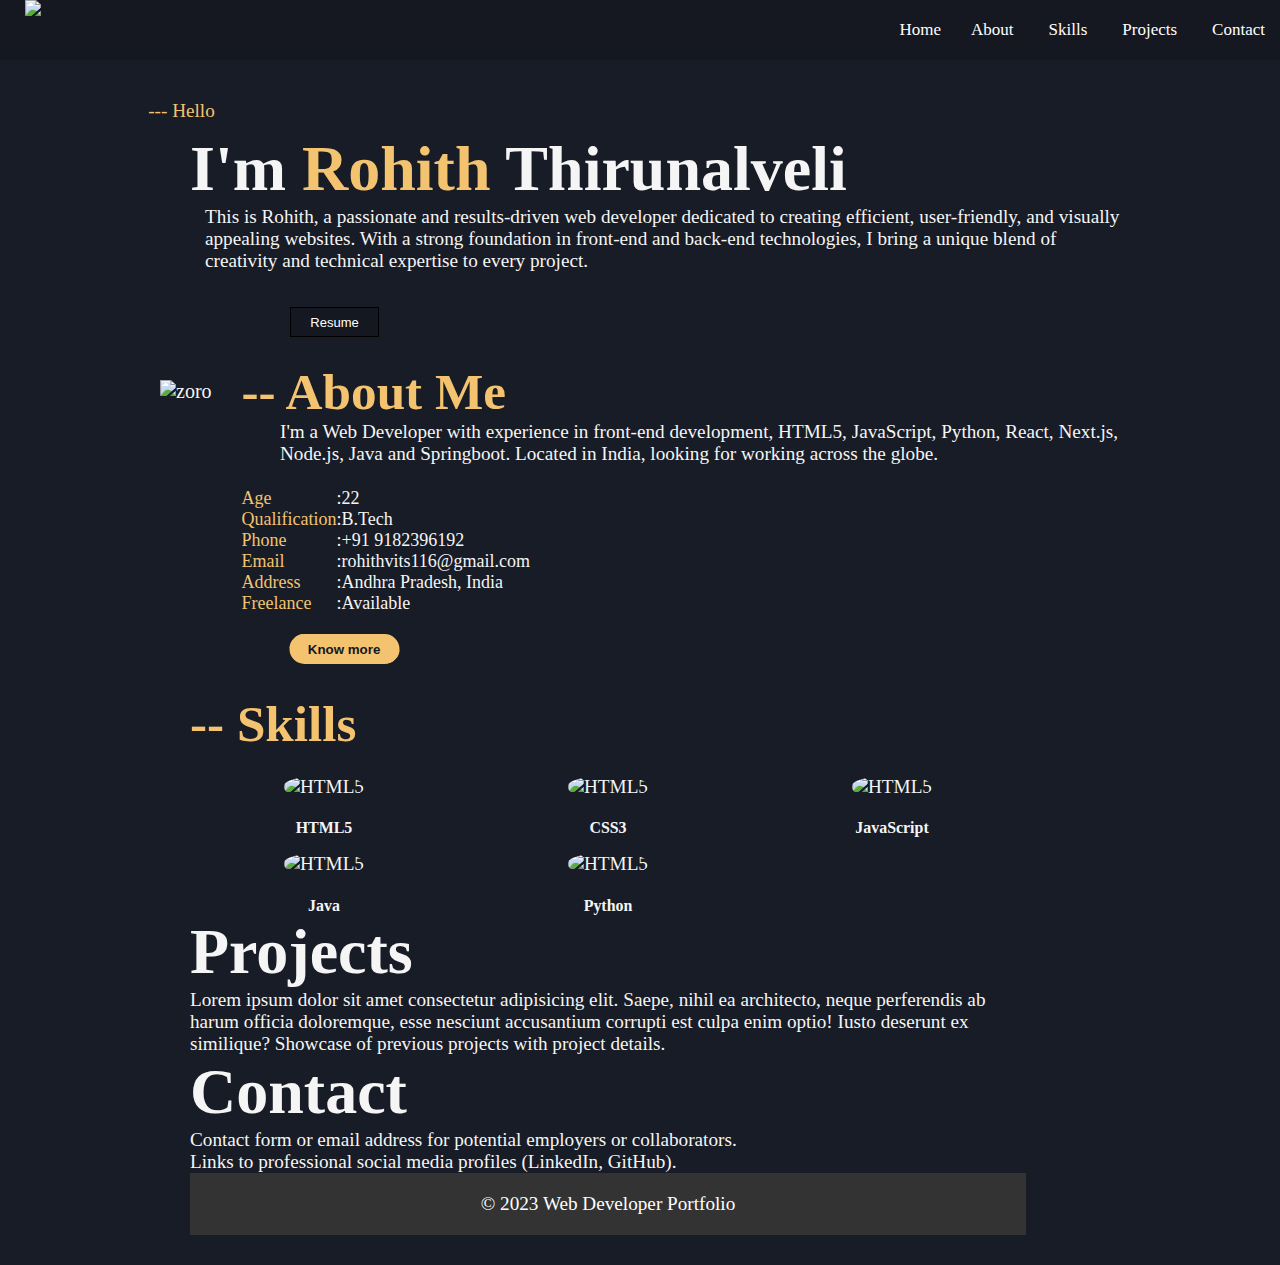
==== index.html @ 469eb468 "Add files via upload" ====
<!DOCTYPE html>
<html lang="en">
<head>
    <meta charset="UTF-8">
    <meta name="viewport" content="width=device-width, initial-scale=1.0">
    <title>Rohith's-Portfolio</title>
    <link rel="icon" href="img/images-removebg-preview.png">
    <link rel="stylesheet" href="styles.css">
    <link rel="stylesheet" href="https://cdnjs.cloudflare.com/ajax/libs/aos/2.3.4/aos.css" />
</head>
<body>
    <header>
    <nav>
        <label class="logo"><img style="height:100%;cursor:pointer" src="img/iconlogo.png" ></label>
        <ul class="sidebar">
            <li onclick=hideSidebar()><a style="cursor:pointer"><svg fill="#ffffff" width="64px" height="64px" viewBox="-16 -16 48.00 48.00" id="home-16px" xmlns="http://www.w3.org/2000/svg">
                <g id="SVGRepo_bgCarrier" stroke-width="0"/>
                
                <g id="SVGRepo_tracerCarrier" stroke-linecap="round" stroke-linejoin="round"/>
                
                <g id="SVGRepo_iconCarrier"> <path id="Path_77" data-name="Path 77" d="M-13,11.5v2A2.5,2.5,0,0,1-15.5,16h-4A2.5,2.5,0,0,1-22,13.5V2.5A2.5,2.5,0,0,1-19.5,0h4A2.5,2.5,0,0,1-13,2.5v2a.5.5,0,0,1-.5.5.5.5,0,0,1-.5-.5v-2A1.5,1.5,0,0,0-15.5,1h-4A1.5,1.5,0,0,0-21,2.5v11A1.5,1.5,0,0,0-19.5,15h4A1.5,1.5,0,0,0-14,13.5v-2a.5.5,0,0,1,.5-.5A.5.5,0,0,1-13,11.5Zm6.962-3.809a.505.505,0,0,0,0-.382.518.518,0,0,0-.109-.163l-4-4a.5.5,0,0,0-.708,0,.5.5,0,0,0,0,.708L-7.707,7H-17.5a.5.5,0,0,0-.5.5.5.5,0,0,0,.5.5h9.793l-3.147,3.146a.5.5,0,0,0,0,.708A.5.5,0,0,0-10.5,12a.5.5,0,0,0,.354-.146l4-4A.518.518,0,0,0-6.038,7.691Z" transform="translate(22)"/> </g>
                
                </svg></a></li>
            <li><a href="#home" >Home</a></li>
            <li><a href="#about">About</a></li>
            <li><a href="#skills">Skills</a></li>
            <li><a href="#projects">Projects</a></li>
            <li><a href="#contact">Contact</a></li>
        </ul>
        <ul>
            <li class="hideOnMobile"><a href="#home">Home</a></li>
            <li class="hideOnMobile"><a href="#about">About</a></li>
            <li class="hideOnMobile"><a href="#skills">Skills</a></li>
            <li class="hideOnMobile"><a href="#projects">Projects</a></li>
            <li class="hideOnMobile"><a href="#contact">Contact</a></li>
            <li class="menu-button"  onclick=showSidebar()><a style="cursor:pointer" ><svg width="64px" height="64px" viewBox="-24 -24 72.00 72.00" fill="none" xmlns="http://www.w3.org/2000/svg" stroke="#181c26">
                <g id="SVGRepo_bgCarrier" stroke-width="0"/>
                
                <g id="SVGRepo_tracerCarrier" stroke-linecap="round" stroke-linejoin="round"/>
                
                <g id="SVGRepo_iconCarrier"> <path d="M21.93 6.76001L18.56 20.29C18.32 21.3 17.42 22 16.38 22H3.24001C1.73001 22 0.650023 20.5199 1.10002 19.0699L5.31001 5.55005C5.60001 4.61005 6.47003 3.95996 7.45003 3.95996H19.75C20.7 3.95996 21.49 4.53997 21.82 5.33997C22.01 5.76997 22.05 6.26001 21.93 6.76001Z" stroke="#ffffff" stroke-width="1.5" stroke-miterlimit="10"/> <path d="M16 22H20.78C22.07 22 23.08 20.91 22.99 19.62L22 6" stroke="#ffffff" stroke-width="1.5" stroke-miterlimit="10" stroke-linecap="round" stroke-linejoin="round"/> <path d="M9.67999 6.38L10.72 2.06006" stroke="#ffffff" stroke-width="1.5" stroke-miterlimit="10" stroke-linecap="round" stroke-linejoin="round"/> <path d="M16.38 6.39001L17.32 2.05005" stroke="#ffffff" stroke-width="1.5" stroke-miterlimit="10" stroke-linecap="round" stroke-linejoin="round"/> <path d="M7.70001 12H15.7" stroke="#ffffff" stroke-width="1.5" stroke-miterlimit="10" stroke-linecap="round" stroke-linejoin="round"/> <path d="M6.70001 16H14.7" stroke="#ffffff" stroke-width="1.5" stroke-miterlimit="10" stroke-linecap="round" stroke-linejoin="round"/> </g>
                
                </svg></a></li>
        </ul>
    </nav>
</header>
    <section id="home">
        <p class="hello" data-aos="fade-left" data-aos-delay="100">--- Hello</p>
        <h2 style="font: size 22px;" data-aos="fade-left" data-aos-delay="100">I'm <span style="color:#f3c370">Rohith</span> Thirunalveli</h2>
        <p class="description" data-aos="fade-up" data-aos-delay="100" style="margin-left:15px;margin-bottom:20px;margin-right:-100px">This is Rohith, a passionate and results-driven web developer dedicated to creating efficient, user-friendly, and visually appealing websites. With a strong foundation in front-end and back-end technologies, I bring a unique blend of creativity and technical expertise to every project.</p>
        <div class="center">
            <button class="btn" data-aos="fade-up" data-aos-delay="100" onclick="openResume()">
                <svg width="180" height="60" viewBox="0 0 180 60" class="btn-svg">
                  <polyline points="179,1 179,59 1,59 1,1 179,1" class="bg-line" />
                  <polyline points="179,1 179,59 1,59 1,1 179,1" class="hl-line" />
                </svg>
                <span>Resume</span>
              </button>
        </div>
    <section id="about" style="margin-top:25px" data-aos="fade-right" data-aos-delay="100">
        <img class="profile" alt="zoro" style="float:left;margin-top:18px;margin-left:-30px;margin-right:30px;" src="img/profile-pic.jpg">
        <h3 style="margin-left:10px;margin-right:10px;color:#f3c370">-- About Me</h3>
        <p class="info" style="margin-right:-100px;margin-left:90px">I'm a Web Developer with experience in front-end development, HTML5, JavaScript, Python, React, Next.js, Node.js, Java and Springboot. Located in India, looking for working across the globe.</p><br>
        <div id="personalInfo" data-aos="fade-left" data-aos-delay="100">
            <table style="font-size:large">
                <tr>
                    <td style="color:#f3c370">Age</td>
                    <td>:</td>
                    <td>22</td>
                </tr>
                <tr>
                    <td style="color:#f3c370">Qualification</td>
                    <td>:</td>
                    <td>B.Tech</td>
                </tr>
                <tr>
                    <td style="color:#f3c370">Phone</td>
                    <td>:</td>
                    <td>+91 9182396192</td>
                </tr>
                <tr>
                    <td style="color:#f3c370">Email</td>
                    <td>:</td>
                    <td>rohithvits116@gmail.com</td>
                </tr>
                <tr>
                    <td style="color:#f3c370">Address</td>
                    <td>:</td>
                    <td>Andhra Pradesh, India</td>
                </tr>
                <tr>
                    <td style="color:#f3c370">Freelance</td>
                    <td>:</td>
                    <td>Available</td>
                </tr>
            </table>
        </div>
        <button class="knowmore" type="button">Know more</button>
        <div id="popup-container" class="popup-container">            <div class="popup-content">
                <span id="close-btn" class="close-btn">&times;</span>
                <section id="education" class="resume-section">
                    <h3 style="color:#f3c370">Education</h3>
                    
                    <div class="education-entry">
                        <div class="education-info">
                            <h4 class="degree">- B.Tech</h4>
                            <p class="institution">PBR Visvodaya Institute of Technology and Science</p>
                            <p class="duration">2019 - 2023</p>
                        </div>
                        <p class="percentage">70%</p>
                    </div>
                    
                    <div class="education-entry">
                        <div class="education-info">
                            <h4 class="degree">- Intermediate</h4>
                            <p class="institution">Narayana Junior College</p>
                            <p class="duration">2017 - 2019</p>
                        </div>
                        <p class="percentage">87.8%</p>
                    </div>
                    
                    <div class="education-entry">
                        <div class="education-info">
                            <h4 class="degree">- 10th Standard</h4>
                            <p class="institution">Narayana High School</p>
                            <p class="duration">2016 - 2017</p>
                        </div>
                        <p class="percentage">90.2%</p>
                    </div>
                    <h3 style="color:#f3c370">Achievements</h3>
                    <ul>
                        <p>- Certified and completed the one month internship from GlobalTech company in Web development.</p>
                        <p>- Lorem ipsum dolor sit amet consectetur adipisicing elit. Dolorum amet optio itaque voluptatem eos magnam voluptate? Autem optio dolore corporis quae, quidem illum molestias a, explicabo incidunt veritatis odio I hold certifications in Full Stack Development, Python programming, MySql, and Java.</p>
                    </ul>
                </section>
            </div>
        </div>
    </section>
    <section id="skills" data-aos="fade-up" data-aos-delay="100">
        <div class="inner">
                <h3 style="color:#f3c370;top:0">-- Skills</h3><br>
            <div class="container">
                <div class="skill-box">
                    <div class="skill-title">
                        <div class="img1">
                          <img src="img/html.png" class="skill-icon" alt="HTML5">
                        </div>
                        <h5>HTML5</h5>
                      </div>
                </div>
                <div class="skill-box">
                    <div class="skill-title">
                        <div class="img1">
                          <img src="img/css.png" class="skill-icon" alt="HTML5">
                        </div>
                        <h5>CSS3</h5>
                      </div>
                </div>
                <div class="skill-box">
                    <div class="skill-title">
                        <div class="img1">
                          <img src="img/js.png" class="skill-icon" alt="HTML5">
                        </div>
                        <h5>JavaScript</h5>
                      </div>
                </div>
                <div class="skill-box">
                    <div class="skill-title">
                        <div class="img1">
                          <img src="img/java.png" class="skill-icon" alt="HTML5">
                        </div>
                        <h5>Java</h5>
                      </div>
                </div>
                <div class="skill-box">
                    <div class="skill-title">
                        <div class="img1">
                          <img src="img/python.png" class="skill-icon" alt="HTML5">
                        </div>
                        <h5>Python</h5>
                      </div>
                </div>
                </div>
            </div>
        </div>
    </section>
    <section id="projects" data-aos="fade-up" data-aos-delay="100">
        <h2>Projects</h2>
        <p>Lorem ipsum dolor sit amet consectetur adipisicing elit. Saepe, nihil ea architecto, neque perferendis ab harum officia doloremque, esse nesciunt accusantium corrupti est culpa enim optio! Iusto deserunt ex similique? Showcase of previous projects with project details.</p>
    </section>

    <section id="contact" data-aos="fade-up" data-aos-delay="100">
        <h2>Contact</h2>
        <p>Contact form or email address for potential employers or collaborators.</p>
        <p>Links to professional social media profiles (LinkedIn, GitHub).</p>
    </section>

    <footer>
        <p>&copy; 2023 Web Developer Portfolio</p>
    </footer>
    <script src="https://code.jquery.com/jquery-3.6.4.min.js"></script>
    <script src="script.js"></script>
    <script src="https://cdnjs.cloudflare.com/ajax/libs/aos/2.3.4/aos.js"></script>
    <script>
        AOS.init();
    </script>
</body>
</html>
---- styles.css ----
* {
    padding:0;
    margin: 0;
    text-decoration: none;
    list-style: none;
    box-sizing: border-box;
}

body {
    color: whitesmoke;
    font-family: calibri;
    background-color:#181c26;
    margin: 0;
    padding: 0%;
    box-sizing: border-box;
    font-size: 20px;
}
header{
    position:fixed;
    top:0;
    left:0;
    width:100%;
    background-color: #151821;
    z-index: 9999;
}
h2{
    font-size: 5vw;
}
h3{
    font-size:4vw;
}
p{
    font-size: 1.5vw;
}
nav {
    background: #151821;
    height: 60px;
    width: 100%;
}
nav a {
    padding: 0 10px;
    display: flex;
    align-items: center;
}
nav a:hover {
    color: #f3c370;
}
label.logo {
    color: #f3c370;
    font-size: 30px;
    line-height: 60px;
    padding: 0 25px;
    font-weight: 540;
}
nav ul {
    float: right;
}
nav li:first-child {
    margin-right: auto;
}
nav ul li {
    display: inline-block;
    line-height: 60px;
    margin: 0 5px;
}
nav ul li a {
    color: white;
    font-size: 17px;
}
.sidebar {
    position:absolute;
    right:0;
    top:-8000%;
    width: 40%; 
    z-index: 9999;
    height:auto;
    background-color: #151821;
    display: flex;
    flex-direction: column;
    align-items: flex-start;
    justify-content: flex-start;
    transition: top 0.5s ease-in-out;
}
.sidebar.show {
    top: 0;
}
.sidebar li {
    width: 100%;
}
.sidebar a {
    width: 100%;
    color: white;
    font-size: 17px;
    padding: 5px;
    box-sizing: border-box;
    text-align: center;
}
.menu-button {
    display: none;
    margin-left: 0%;
}
@media (max-width: 600px) {
    .hideOnMobile {
        display: none;
    }
    .menu-button {
        display: block;
    }
}
@media (max-width: 500px) {
    p.description {
        top:0%;
        margin-right:200px;
        width: 89%;
    }
    p.hello{
        top:-10px;
        margin-left: 25px;
    }
    p.info{
        width: 72%;
        padding-bottom: 0px;
    }
    h3{
        font-size: 22px;
    }
}
#home {
    position: absolute;
    top: 70px;
    left:30%;
    transform: translateX(-25%);
    padding: 30px;
}
#SKILLS{
    z-index:9999;
}
p.hello{
    color:#f3c370;position:relative;margin-bottom:10px;left:-5%;
}
img{
    height:210px;
    margin-bottom:8%;
}
@media (max-width:800px){
    #home{
        left:30%;
    }
    p.hello{
        left:-15%;
    }
    img{
        width:40%;height:40%;margin-bottom:1%;
    }
    .logo img{
        margin-left: -6%;
        width:20%;
    }
}
footer {
    background-color: #333;
    color: white;
    text-align: center;
    padding: 1em 0;
}
@media (max-width: 800px) {
    section {
        padding: 1em;
    }
    h1{
        font-size: 2em;
    }
    p{
        font-size: 0.8em;
    }
    
}
.btn {
    font-size: 10px;
    text-align: center;
    width: 89px;
    margin-left: 100px;
    margin-top: 15px;
    height: 30px;
    cursor: pointer;
    background: #151821;
    border: 1px solid;
    transition: 1s ease-in-out;
    position: relative;
    overflow: hidden;
  }
  
  .btn-svg {
    position: absolute;
    margin-left: 1%;
    margin-top: -1px;
    top: 0;
    left: 0;
    width: 85px;
    height: 30px;
    fill: none;
    stroke: #fff;
    stroke-dasharray: 150 480;
    stroke-dashoffset: 150;
    transition: 1s ease-in-out;
  }
  
  .btn:hover .btn-svg {
    stroke-dashoffset: -480;
    fill:#181c26;
  }
  
  .btn span {
    color: white;
    font-size: 13px;
    position: relative;
    z-index: 1;
  }
  .knowmore {
    transform: translateX(-25%);
    font-weight:bolder;
    background-color: #f3c370;
    color:#151821;
    margin:20px 20px 20px 75px;
    border-radius: 50px;
    width: 110px;
    height: 30px;
    border: none;
    position: relative;
    overflow: hidden;
    cursor: pointer;
    transition:all 0.5s;
  &:after,&:before{
    content:" ";
    width:10px;
    height:10px;
    position:absolute;
    border :0px solid #fff;
    transition:all 0.5s;
    }
  &:after{
    top:-1px;
    left:-1px;
    border-top:5px solid #f3c370;
    border-left:5px solid #f3c370;
  }
  &:before{
    bottom:-1px;
    right:-1px;
    border-bottom:5px solid #f3c370;
    border-right:5px solid #f3c370;
  }
  &:hover{
    border-top-right-radius:0px;
  border-bottom-left-radius:0px;
    &:before,&:after{
      
      width:100%;
      height:100%;
       border-color:white;
    }
  }
}
@media (min-width: 600px) {
    .knowmore {
        font-weight:bolder;
    }
}
@media (max-width:600px){
    .knowmore{
        margin-left:100px;
    }
}
.popup-container {
    align-items: center;
    display: none;
    position: fixed;
    top: -10%;
    left: -220px;
    width: 160%;
    height:100%;
    border-color: #f3c370;
    border:#f3c370;
    z-index: 99999;
}
@media (max-width:500px){
    .popup-container{
        top:0%;
        left:-165px;
        width:190%;
    }
}
.popup-content {
    position: absolute;
    top: 45%;
    left: 50%;
    transform: translate(-50%, -50%);
    background:#181c26;
    padding:20px;
    padding-top:1px;
    padding-bottom: 1px;
    border-radius: 10px;
    box-shadow: 0 0 10px rgba(0, 0, 0, 0.5);
    border: 1.5px solid #f3c370;
}
.close-btn {
    position: absolute;
    top: 2px;
    left: 10px; 
    font-size: 20px;
    cursor: pointer;
    color: #f3c370;
}
.resume-section {
    max-width: 800px;
    margin: 50px auto;
    background-color:#151821;
    border-radius: 10px;
    padding: 20px;
    box-shadow: 0 4px 8px rgba(0, 0, 0, 0.1);
}

.education-entry {
    display: flex;
    justify-content: space-between;
    align-items: center;
    margin-bottom: 12px;
}

.education-info {
    flex: 2;
}

.degree {
    font-size: 20px;
    font-weight: bold;
    color:whitesmoke;
}

.institution {
    color: #555;
}

.duration {
    color: #888;
}

.percentage {
    flex: 1;
    text-align: right;
    font-size: 12px;
    color:#f3c370;
}

.inner {
    padding-top: 10px;
}

.container {
    display: grid;
    grid-template-columns: repeat(3,1fr);
    justify-content: center;
    align-items:center;
    text-align: center;
    grid-gap: 1rem;
    font-size: 1.2rem;
}
.skill-icon{
    border-radius: 45%;
    width:50%;
    height:50%;
}
@media (max-width:600px){
    .skill-icon{
        border-radius:45%;
        height:100%;
        width:100%;
    }
}
#personalInfo {
    border: #181c26;
}
td:first-child {
    width: 0%;
}

td:nth-child(2) {
    width: 0%;
    text-align: center;
}

/* Add the following styles for the table */
#personalInfo table {
    width: 0%;
    font-size: medium;
    border-collapse: collapse;
    margin-top: 0px; /* Add margin to separate the table from the previous content */
}

#personalInfo td:first-child {
    width: 0%;
}

#personalInfo td:nth-child(2) {
    width: 0%;
}
@media (max-width: 800px) {
    section {
        padding: 1em;
    }
    h1{
        font-size: 2em;
    }
    p{
        font-size: 0.8em;
    }
}
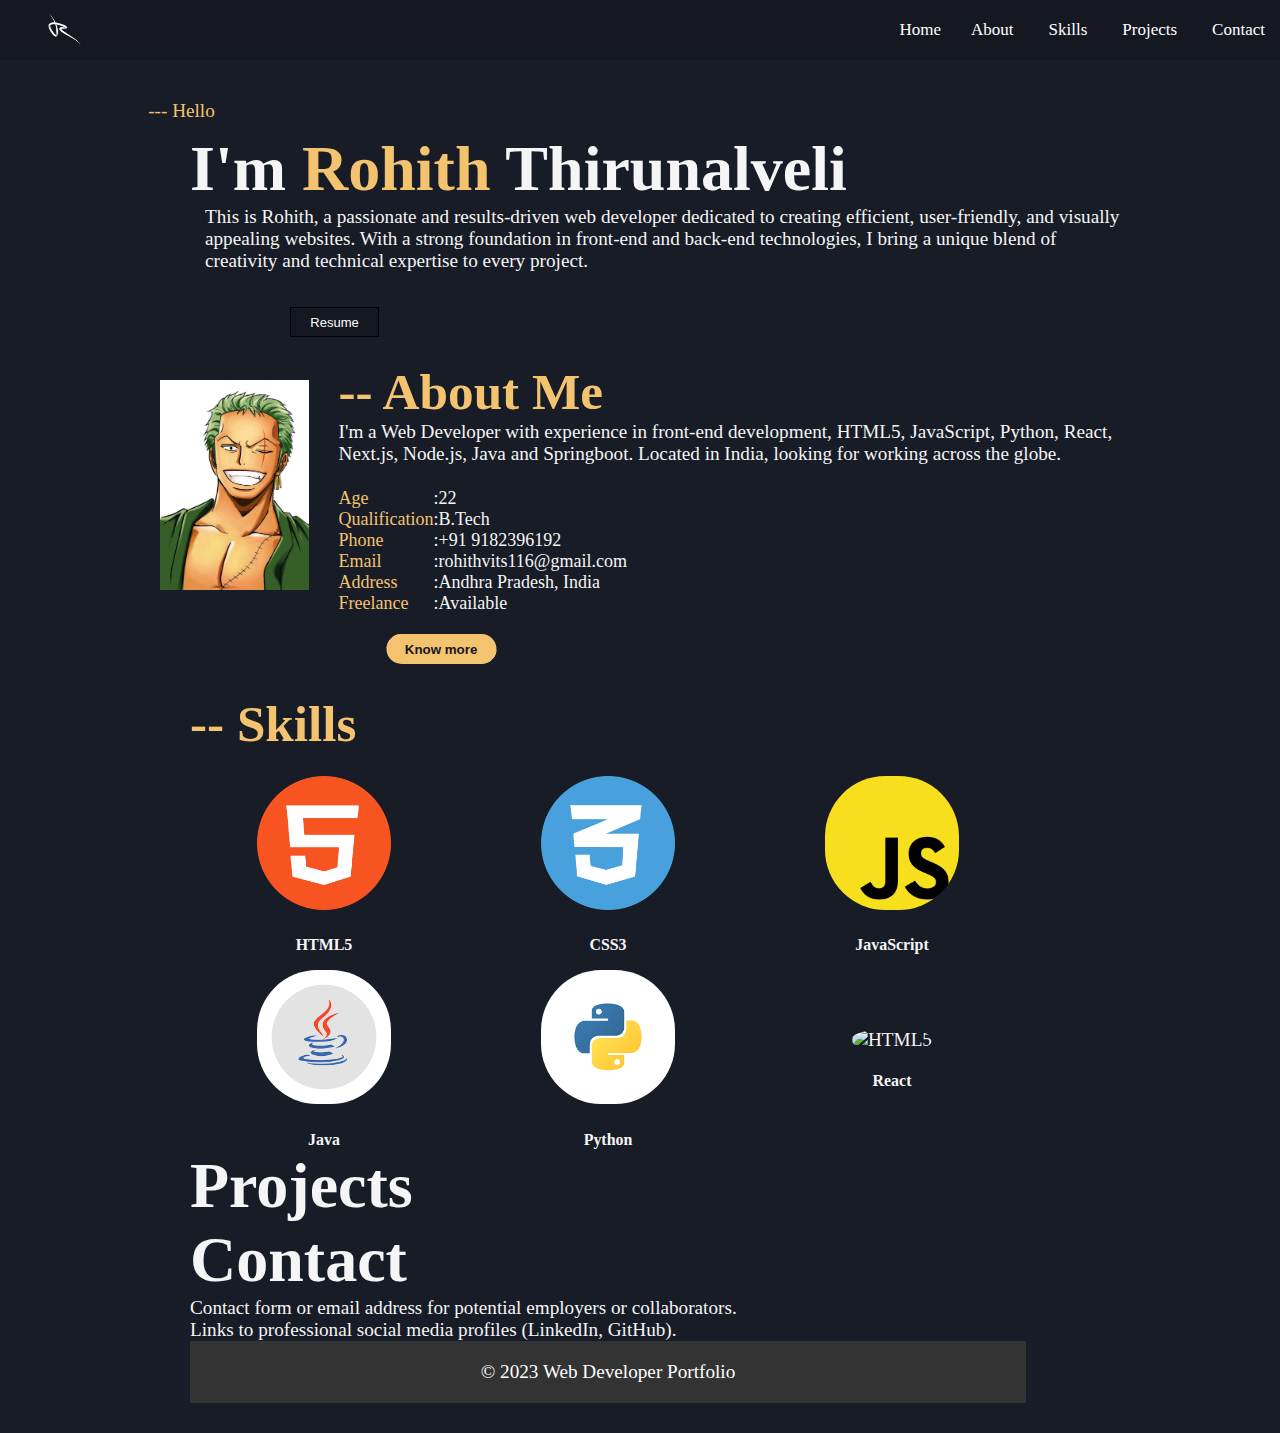
==== commit 49cb0d94: "Update index.html" ====
--- a/index.html
+++ b/index.html
@@ -7,6 +7,8 @@
     <link rel="icon" href="img/images-removebg-preview.png">
     <link rel="stylesheet" href="styles.css">
     <link rel="stylesheet" href="https://cdnjs.cloudflare.com/ajax/libs/aos/2.3.4/aos.css" />
+    <link rel="stylesheet" href="https://unpkg.com/swiper/swiper-bundle.min.css" />
+
 </head>
 <body>
     <header>
@@ -55,7 +57,7 @@
                   <polyline points="179,1 179,59 1,59 1,1 179,1" class="hl-line" />
                 </svg>
                 <span>Resume</span>
-              </button>
+            </button>
         </div>
     <section id="about" style="margin-top:25px" data-aos="fade-right" data-aos-delay="100">
         <img class="profile" alt="zoro" style="float:left;margin-top:18px;margin-left:-30px;margin-right:30px;" src="img/profile-pic.jpg">
@@ -118,7 +120,6 @@
                         </div>
                         <p class="percentage">87.8%</p>
                     </div>
-                    
                     <div class="education-entry">
                         <div class="education-info">
                             <h4 class="degree">- 10th Standard</h4>
@@ -130,8 +131,48 @@
                     <h3 style="color:#f3c370">Achievements</h3>
                     <ul>
                         <p>- Certified and completed the one month internship from GlobalTech company in Web development.</p>
-                        <p>- Lorem ipsum dolor sit amet consectetur adipisicing elit. Dolorum amet optio itaque voluptatem eos magnam voluptate? Autem optio dolore corporis quae, quidem illum molestias a, explicabo incidunt veritatis odio I hold certifications in Full Stack Development, Python programming, MySql, and Java.</p>
+                        <p>- I hold certifications in Full Stack Development, Python programming, MySql, and Java.</p>
                     </ul>
+                    <h3 style="color:#f3c370">Certificates</h3>
+                    <div class="slideshow-container">
+
+                        <div class="mySlides fade">
+                          <img src="img/WhatsApp Image 2024-01-04 at 5.21.03 AM.jpeg" style="width:100%;height:100%">
+                        </div>
+                        <div class="mySlides fade">
+                            <img src="img/Thirunalveli Rohith _page-0001.jpg" style="width:100%;height:100%">
+                          </div>
+                          <div class="mySlides fade">
+                            <img src="img/Thirunalveli Rohith   _page-0001.jpg" style="width:100%;height:100%">
+                          </div>
+                          <div class="mySlides fade">
+                            <img src="img/T Rohith_page-0001.jpg" style="width:100%;height:100%">
+                          </div>
+                          <div class="mySlides fade">
+                            <img src="img/KEERTHI LAKSHMI_page-0001.jpg" style="width:100%;height:100%">
+                          </div>
+                          <div class="mySlides fade">
+                            <img src="img/download_page-0001.jpg" style="width:100%;height:100%">
+                          </div>
+                          <div class="mySlides fade">
+                            <img src="img/WhatsApp Image 2024-01-04 at 5.21.02 AM.jpeg" style="width:100%;height:100%">
+                          </div>
+                          <div class="mySlides fade">
+                            <img src="img/THIRUNALVELI ROHITH_page-0001.jpg" style="width:100%;height:100%">
+                          </div>
+                        <a class="prev" onclick="plusSlides(-1)">&#10094;</a>
+                        <a class="next" onclick="plusSlides(1)">&#10095;</a>
+                        </div>
+                        <div style="text-align:center;margin-top:-10%">
+                          <span class="dot" onclick="currentSlide(1)"></span> 
+                          <span class="dot" onclick="currentSlide(2)"></span> 
+                          <span class="dot" onclick="currentSlide(3)"></span> 
+                          <span class="dot" onclick="currentSlide(4)"></span> 
+                          <span class="dot" onclick="currentSlide(5)"></span> 
+                          <span class="dot" onclick="currentSlide(6)"></span> 
+                          <span class="dot" onclick="currentSlide(7)"></span> 
+                          <span class="dot" onclick="currentSlide(8)"></span> 
+                        </div>
                 </section>
             </div>
         </div>
@@ -143,10 +184,10 @@
                 <div class="skill-box">
                     <div class="skill-title">
                         <div class="img1">
-                          <img src="img/html.png" class="skill-icon" alt="HTML5">
+                            <img src="img/html.png" class="skill-icon" alt="First Image">
                         </div>
                         <h5>HTML5</h5>
-                      </div>
+                    </div>
                 </div>
                 <div class="skill-box">
                     <div class="skill-title">
@@ -162,7 +203,7 @@
                           <img src="img/js.png" class="skill-icon" alt="HTML5">
                         </div>
                         <h5>JavaScript</h5>
-                      </div>
+                    </div>
                 </div>
                 <div class="skill-box">
                     <div class="skill-title">
@@ -178,6 +219,14 @@
                           <img src="img/python.png" class="skill-icon" alt="HTML5">
                         </div>
                         <h5>Python</h5>
+                      </div>
+                </div>
+                <div class="skill-box">
+                    <div class="skill-title">
+                        <div class="img1">
+                          <img src="img/react.png" class="skill-icon" alt="HTML5">
+                        </div>
+                        <h5>React</h5>
                       </div>
                 </div>
                 </div>
@@ -186,15 +235,12 @@
     </section>
     <section id="projects" data-aos="fade-up" data-aos-delay="100">
         <h2>Projects</h2>
-        <p>Lorem ipsum dolor sit amet consectetur adipisicing elit. Saepe, nihil ea architecto, neque perferendis ab harum officia doloremque, esse nesciunt accusantium corrupti est culpa enim optio! Iusto deserunt ex similique? Showcase of previous projects with project details.</p>
-    </section>
-
+    </section>
     <section id="contact" data-aos="fade-up" data-aos-delay="100">
         <h2>Contact</h2>
         <p>Contact form or email address for potential employers or collaborators.</p>
         <p>Links to professional social media profiles (LinkedIn, GitHub).</p>
     </section>
-
     <footer>
         <p>&copy; 2023 Web Developer Portfolio</p>
     </footer>
@@ -205,4 +251,4 @@
         AOS.init();
     </script>
 </body>
-</html>+</html>
